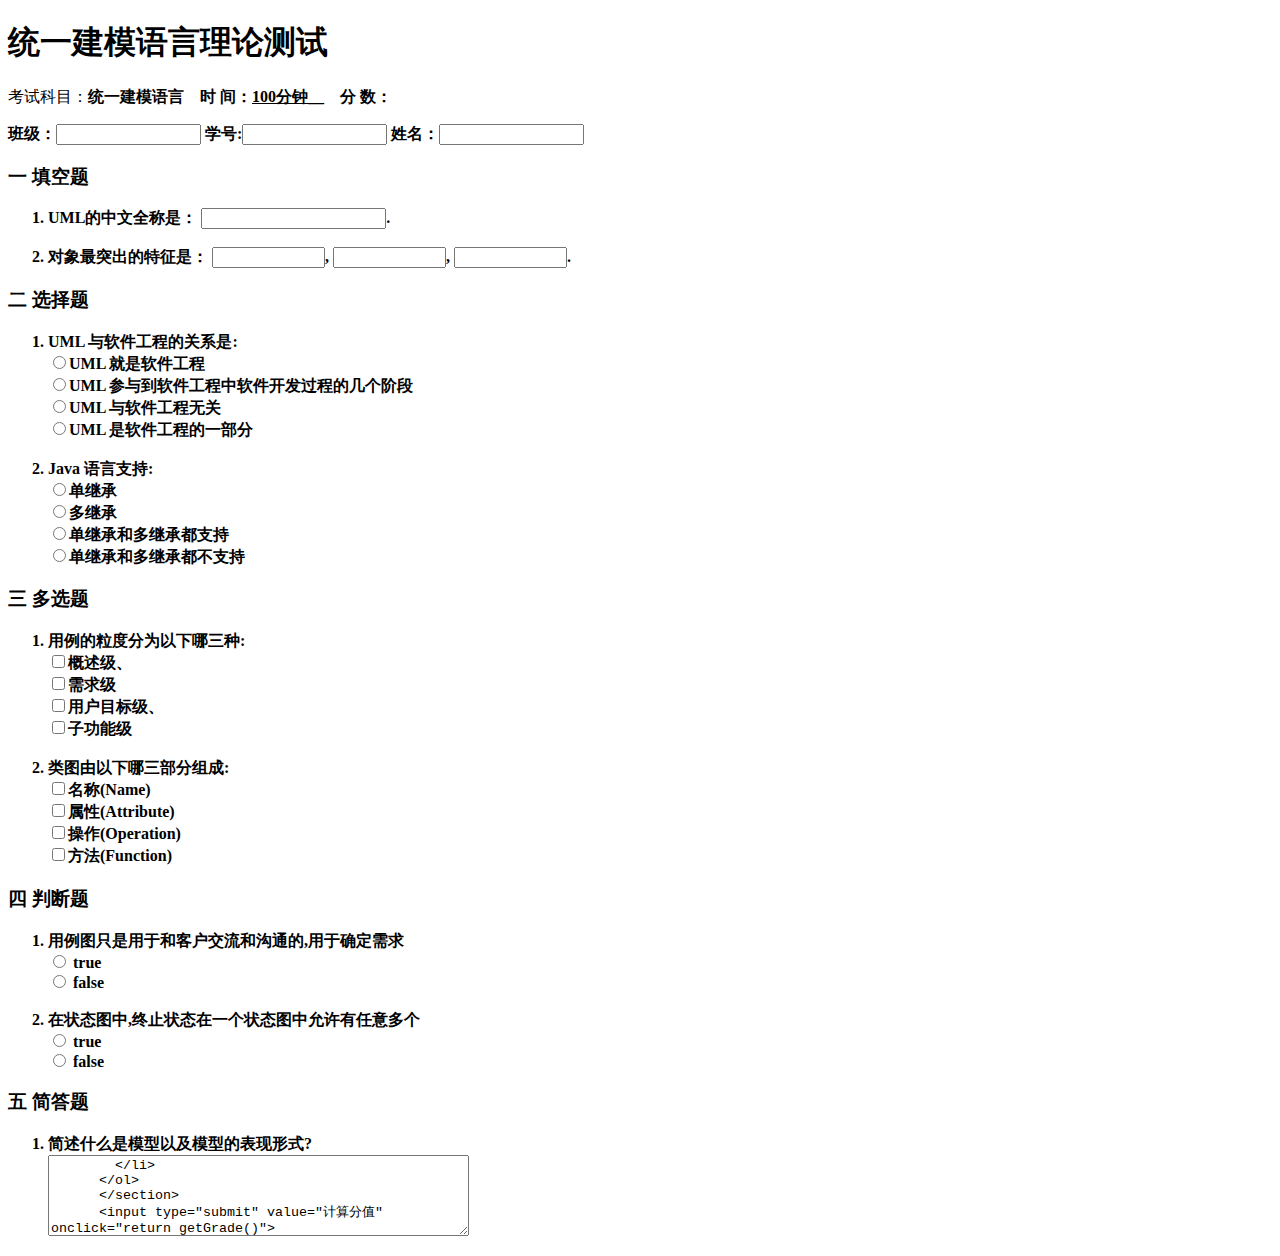
==== examOnLine.html @ 2c77dcbe "update examOnLine.js and beauty .html" ====
<!DOCTYPE html>
<html>
<head>
  <title>yangmingkun</title>
  <meta charset="UTF-8">
  <script type="text/javascript" src="examOnLine.js" ></script>
  <script type="text/javascript" src="lib/lodash-2.4.1/lodash.compat.js"></script>
</head>

<body>
    <form>
    <h1>统一建模语言理论测试</h1>

    <p>
      考试科目：<b>统一建模语言<b>&nbsp;&nbsp;&nbsp;
      时   间：<b><u>100分钟__</u><b>&nbsp;&nbsp;&nbsp;
      分   数：<b id="print" > </b>
    </p>

    班级：<input type="text" id="class" size="15px"/>
    学号:<input type="text" id="id" size="15px"/>
    姓名：<input type="text" id="name" size="15px"/>
      <section>
        <h3><b>一  填空题</b></h3>
        <ol>
          <li>
            UML的中文全称是：
            <input type="text" id="UML"/>.
          </li>
          <br/>
          <li>
            对象最突出的特征是：
            <input type="text" id="object1" size="11px"/>,
            <input type="text" id="object2" size="11px"/>,
            <input type="text" id="object3" size="11px"/>.
          </li>
        </ol>
      </section>

      <section>
        <h3>二 选择题</h3>
        <ol>
          <li>
            UML 与软件工程的关系是:
            <br />
            <input type="radio" name="selete1" value="a" />UML 就是软件工程
            <br />
            <input type="radio" name="selete1" value="b" />UML 参与到软件工程中软件开发过程的几个阶段
            <br />
            <input type="radio" name="selete1" value="c" />UML 与软件工程无关
            <br />
            <input type="radio" name="selete1" value="d" />UML 是软件工程的一部分
            <br />
          </li>
          <br/>
          <li>
            Java 语言支持:
            <br />
            <input type="radio" name="selete2" value="a" />单继承
            <br />
            <input type="radio" name="selete2" value="b" />多继承
            <br />
            <input type="radio" name="selete2" value="c" />单继承和多继承都支持
            <br />
            <input type="radio" name="selete2" value="d" />单继承和多继承都不支持
            <br />
          </li>
        </ol>
      </section>

      <section>
        <h3>三 多选题</h3>
        <ol>
          <li>
            用例的粒度分为以下哪三种:
            <br />
            <input type="checkbox" name="duoselete1" value="a" />概述级、
            <br />
            <input type="checkbox" name="duoselete1" value="b"/>需求级
            <br />
            <input type="checkbox" name="duoselete1" value="c"/>用户目标级、
            <br />
            <input type="checkbox" name="duoselete1" value="d"/>子功能级
            <br />
          </li>
          <br/>
          <li>
            类图由以下哪三部分组成:
            <br />
            <input type="checkbox" name="duoselete2" value="a"/>名称(Name)
            <br />
            <input type="checkbox" name="duoselete2" value="b"/>属性(Attribute)
            <br />
            <input type="checkbox" name="duoselete2" value="c"/>操作(Operation)
            <br />
            <input type="checkbox" name="duoselete2" value="d"/>方法(Function)
            <br />
          </li>
        </ol>
      </section>

      <section>
        <h3><b>四 判断题</b></h3>
        <ol>
          <li>
            用例图只是用于和客户交流和沟通的,用于确定需求
            <br />
            <input type="radio" name="judge1" value="true" /> true
            <br />
            <input type="radio" name="judge1" value="false" /> false
            <br />
          </li>
          <br/>
          <li>
            在状态图中,终止状态在一个状态图中允许有任意多个
            <br />
            <input type="radio" name="judge2" value="true" /> true
            <br />
            <input type="radio" name="judge2" value="false" /> false
          </li>
        </ol>
      </section>

      <section>
      <h3><b>五 简答题</b></h3>
      <ol>
        <li>
          简述什么是模型以及模型的表现形式?
          <br />
          <textarea id="ask" cols="50" rows="5" />
        </li>
      </ol>
      </section>
      <input type="submit" value="计算分值" onclick="return getGrade()">
    </form>
  </body>
</html>
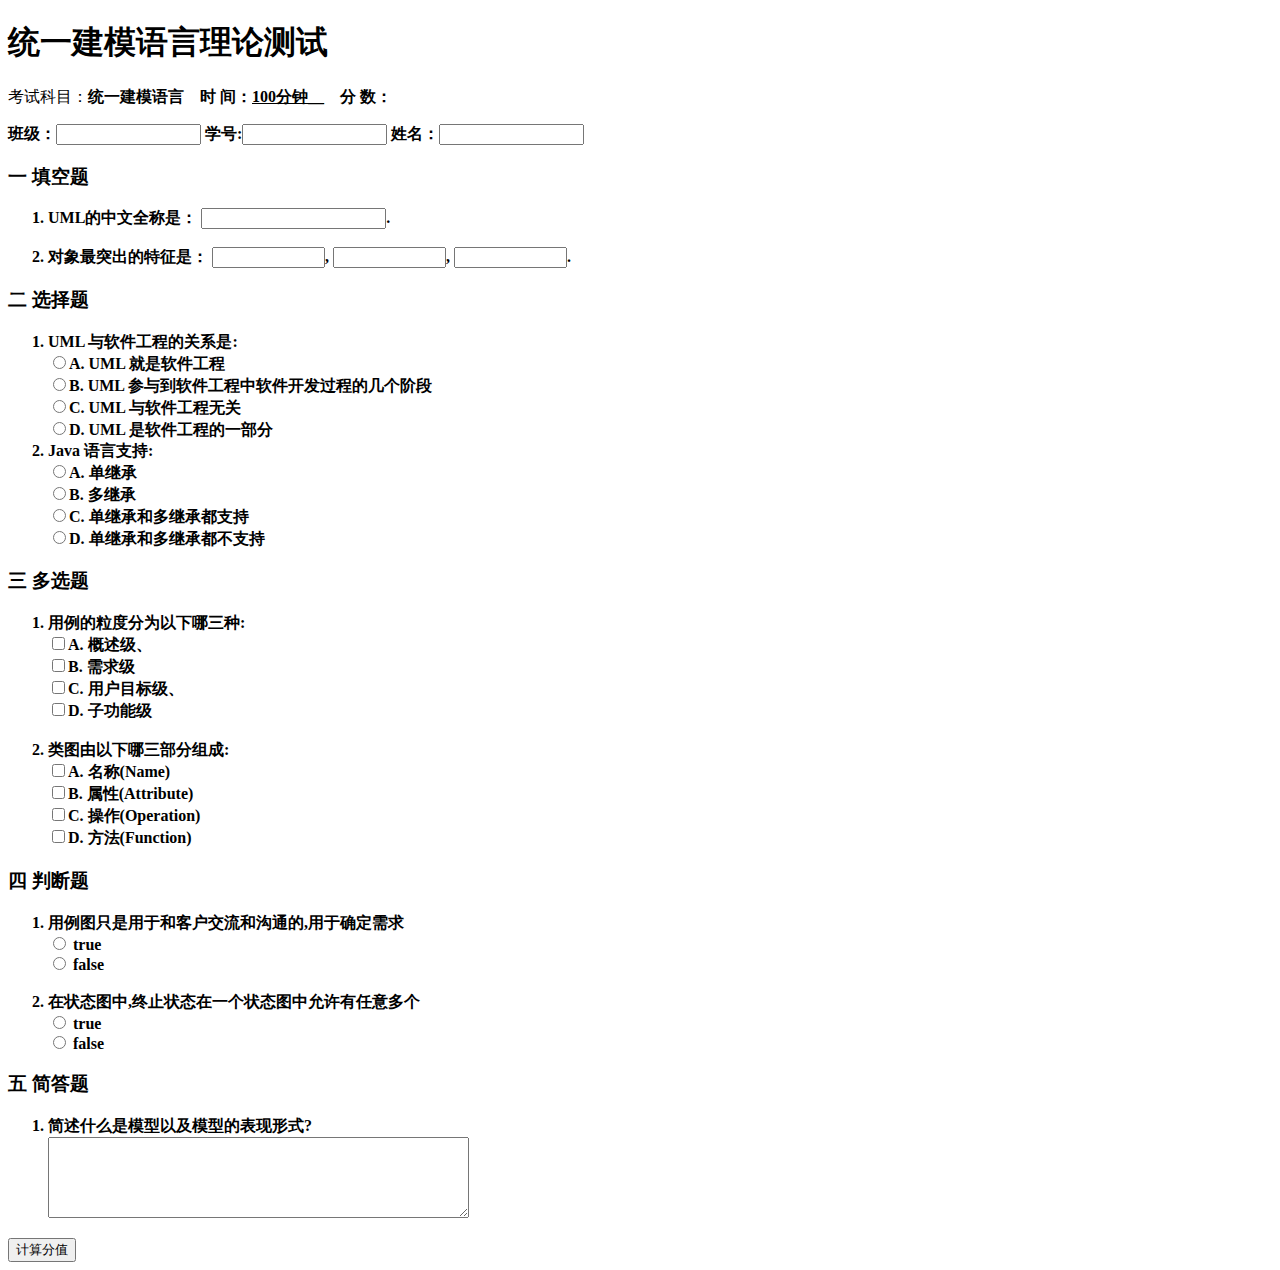
==== commit a3f7560e: "create object and acount.js" ====
--- a/examOnLine.html
+++ b/examOnLine.html
@@ -3,8 +3,14 @@
 <head>
   <title>yangmingkun</title>
   <meta charset="UTF-8">
-  <script type="text/javascript" src="examOnLine.js" ></script>
   <script type="text/javascript" src="lib/lodash-2.4.1/lodash.compat.js"></script>
+  <script type="text/javascript" src="StandardAnwser/fixtures.js"></script>
+  <script type="text/javascript" src="modle/questions.js"></script>
+  <script type="text/javascript" src="modle/select_anwser_score.js"></script>
+  <script type="text/javascript" src="modle/judge_anwser_score.js"></script>
+  <script type="text/javascript" src="modle/moreSelect_anwser_score.js"></script>
+  <script type="text/javascript" src="acount.js"></script>
+
 </head>
 
 <body>
@@ -43,26 +49,24 @@
           <li>
             UML 与软件工程的关系是:
             <br />
-            <input type="radio" name="selete1" value="a" />UML 就是软件工程
+            <input type="radio" name="selete1" value="a" />A. UML 就是软件工程
             <br />
-            <input type="radio" name="selete1" value="b" />UML 参与到软件工程中软件开发过程的几个阶段
+            <input type="radio" name="selete1" value="b" />B. UML 参与到软件工程中软件开发过程的几个阶段
             <br />
-            <input type="radio" name="selete1" value="c" />UML 与软件工程无关
+            <input type="radio" name="selete1" value="c" />C. UML 与软件工程无关
             <br />
-            <input type="radio" name="selete1" value="d" />UML 是软件工程的一部分
-            <br />
+            <input type="radio" name="selete1" value="d" />D. UML 是软件工程的一部分
           </li>
-          <br/>
           <li>
             Java 语言支持:
             <br />
-            <input type="radio" name="selete2" value="a" />单继承
+            <input type="radio" name="selete2" value="a" />A. 单继承
             <br />
-            <input type="radio" name="selete2" value="b" />多继承
+            <input type="radio" name="selete2" value="b" />B. 多继承
             <br />
-            <input type="radio" name="selete2" value="c" />单继承和多继承都支持
+            <input type="radio" name="selete2" value="c" />C. 单继承和多继承都支持
             <br />
-            <input type="radio" name="selete2" value="d" />单继承和多继承都不支持
+            <input type="radio" name="selete2" value="d" />D. 单继承和多继承都不支持
             <br />
           </li>
         </ol>
@@ -74,26 +78,26 @@
           <li>
             用例的粒度分为以下哪三种:
             <br />
-            <input type="checkbox" name="duoselete1" value="a" />概述级、
+            <input type="checkbox" name="duoselete1" value="a"/>A. 概述级、
             <br />
-            <input type="checkbox" name="duoselete1" value="b"/>需求级
+            <input type="checkbox" name="duoselete1" value="b"/>B. 需求级
             <br />
-            <input type="checkbox" name="duoselete1" value="c"/>用户目标级、
+            <input type="checkbox" name="duoselete1" value="c"/>C. 用户目标级、
             <br />
-            <input type="checkbox" name="duoselete1" value="d"/>子功能级
+            <input type="checkbox" name="duoselete1" value="d"/>D. 子功能级
             <br />
           </li>
           <br/>
           <li>
             类图由以下哪三部分组成:
             <br />
-            <input type="checkbox" name="duoselete2" value="a"/>名称(Name)
+            <input type="checkbox" name="duoselete2" value="a"/>A. 名称(Name)
             <br />
-            <input type="checkbox" name="duoselete2" value="b"/>属性(Attribute)
+            <input type="checkbox" name="duoselete2" value="b"/>B. 属性(Attribute)
             <br />
-            <input type="checkbox" name="duoselete2" value="c"/>操作(Operation)
+            <input type="checkbox" name="duoselete2" value="c"/>C. 操作(Operation)
             <br />
-            <input type="checkbox" name="duoselete2" value="d"/>方法(Function)
+            <input type="checkbox" name="duoselete2" value="d"/>D. 方法(Function)
             <br />
           </li>
         </ol>
@@ -127,11 +131,11 @@
         <li>
           简述什么是模型以及模型的表现形式?
           <br />
-          <textarea id="ask" cols="50" rows="5" />
+          <textarea id="ask" cols="50" rows="5" /></textarea>
         </li>
       </ol>
       </section>
-      <input type="submit" value="计算分值" onclick="return getGrade()">
     </form>
+    <input type="button" value="计算分值" onclick="acount()" />
   </body>
 </html>
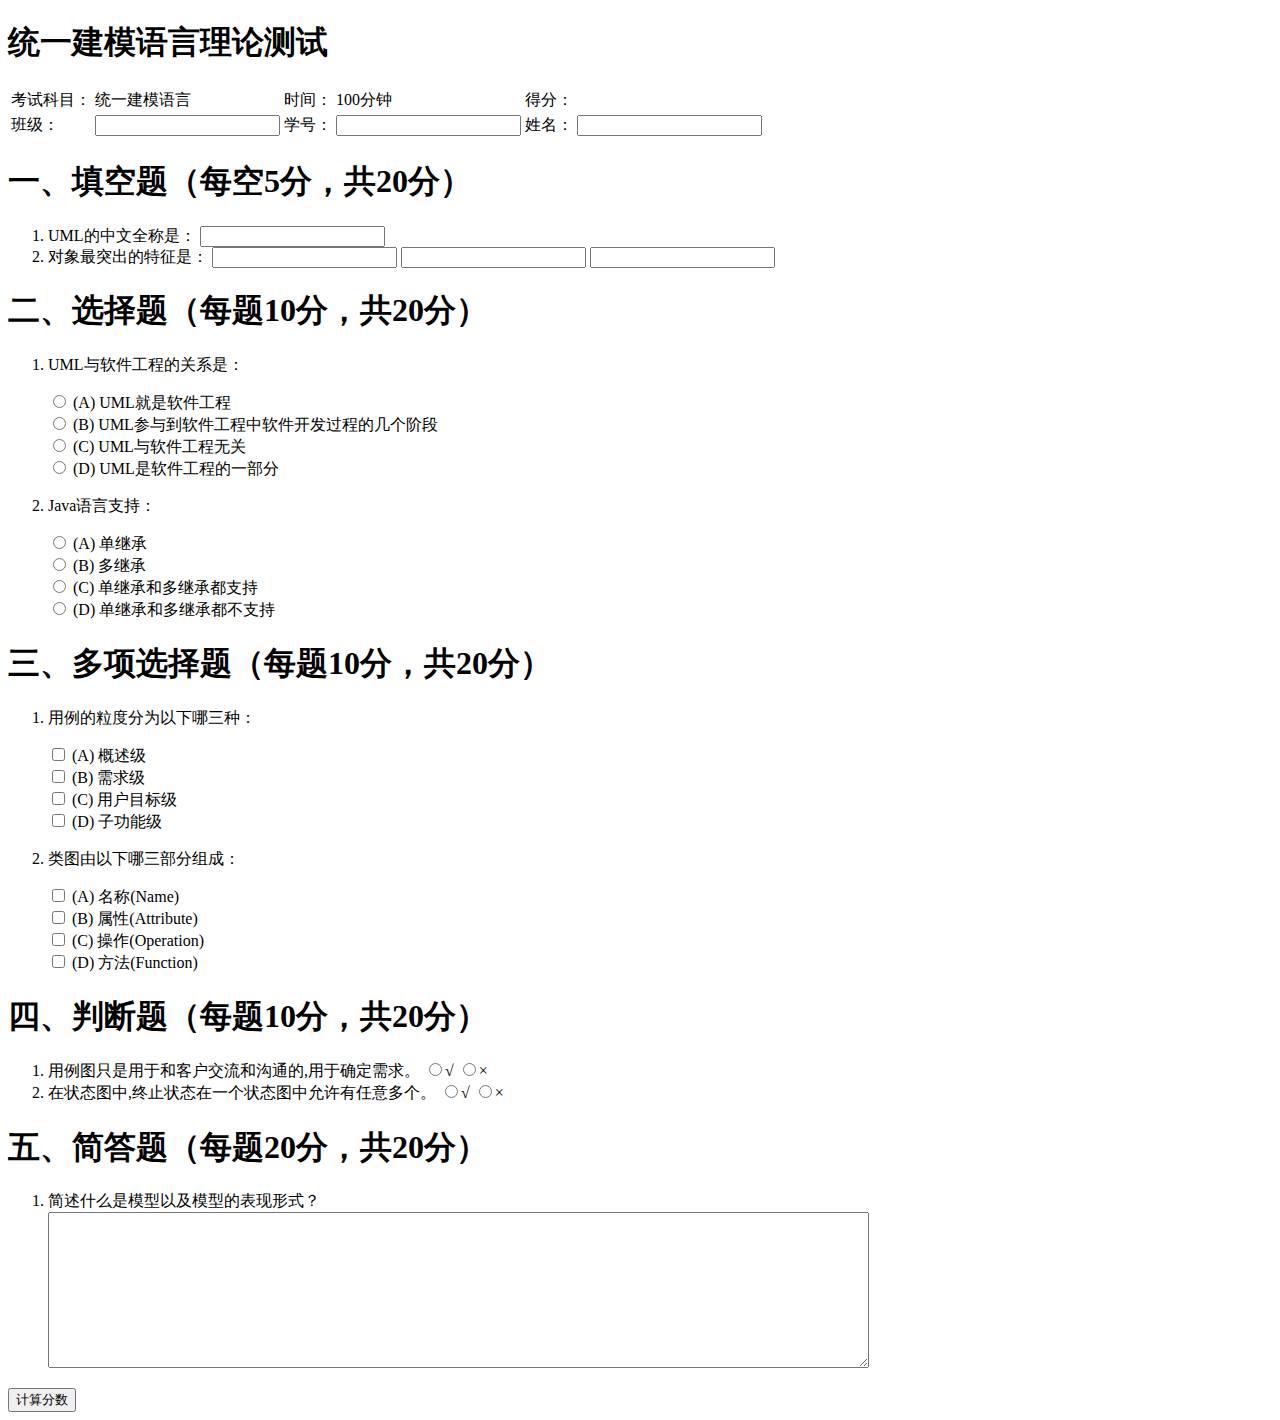
==== commit c2b3d674: "update unable or erorr name and add getAount.js" ====
--- a/examOnLine.html
+++ b/examOnLine.html
@@ -4,138 +4,192 @@
   <title>yangmingkun</title>
   <meta charset="UTF-8">
   <script type="text/javascript" src="lib/lodash-2.4.1/lodash.compat.js"></script>
-  <script type="text/javascript" src="StandardAnwser/fixtures.js"></script>
+  <script type="text/javascript" src="StandardAnwser/standard_anwser.js"></script>
   <script type="text/javascript" src="modle/questions.js"></script>
   <script type="text/javascript" src="modle/select_anwser_score.js"></script>
   <script type="text/javascript" src="modle/judge_anwser_score.js"></script>
   <script type="text/javascript" src="modle/moreSelect_anwser_score.js"></script>
+  <script type="text/javascript" src="modle/fill_anwser_score.js"></script>
+  <script type="text/javascript" src="modle/short_anwser_score.js"></script>
   <script type="text/javascript" src="acount.js"></script>
 
 </head>
 
 <body>
-    <form>
-    <h1>统一建模语言理论测试</h1>
+  <form action="#" method="post" autocomplete="off">
+    <header>
+      <h1>统一建模语言理论测试</h1>
+      <table>
+        <tr>
+          <td>考试科目：</td>
+          <td>统一建模语言</td>
+          <td>时间：</td>
+          <td>100分钟</td>
+          <td>得分：<span id="totalScore"></span></td>
+          <td></td>
+        </tr>
+        <tr>
+          <td><label for="className">班级：</label></td>
+          <td><input type="text" id="className" name="className"></td>
+          <td><label for="studentNumber">学号：</label></td>
+          <td><input type="text" id="studentNumber" name="studentNumber"></td>
+          <td><label for="studentName">姓名：</label></td>
+          <td><input type="text" id="studentName" name="studentName"></td>
+        </tr>
+      </table>
+    </header>
 
-    <p>
-      考试科目：<b>统一建模语言<b>&nbsp;&nbsp;&nbsp;
-      时   间：<b><u>100分钟__</u><b>&nbsp;&nbsp;&nbsp;
-      分   数：<b id="print" > </b>
-    </p>
+    <section>
+      <header>
+        <h1>一、填空题（每空5分，共20分）</h1>
+      </header>
+      <ol>
+        <li>
+          <label>
+            UML的中文全称是：
+            <input type="text" id="fill_in_1_0" name="fill_in_1">
+          </label>
+        </li>
+        <li>
+          <label for="fill_in_2_0">对象最突出的特征是：</label>
+          <input type="text" id="fill_in_2_0" name="fill_in_2">
+          <input type="text" id="fill_in_2_1" name="fill_in_2">
+          <input type="text" id="fill_in_2_2" name="fill_in_2">
+        </li>
+      </ol>
+    </section>
 
-    班级：<input type="text" id="class" size="15px"/>
-    学号:<input type="text" id="id" size="15px"/>
-    姓名：<input type="text" id="name" size="15px"/>
+    <section>
+      <header>
+        <h1>二、选择题（每题10分，共20分）</h1>
+      </header>
+      <ol>
+        <li>
+          <p>UML与软件工程的关系是：</p>
+          <label>
+            <input type="radio" id="choice_1_0" name="choice_1" value="A">
+            (A)&nbsp;UML就是软件工程
+          </label><br>
+          <label>
+          <input type="radio" id="choice_1_1" name="choice_1" value="B">
+            (B)&nbsp;UML参与到软件工程中软件开发过程的几个阶段
+          </label><br>
+          <label>
+            <input type="radio" id="choice_1_2" name="choice_1" value="C">
+              (C)&nbsp;UML与软件工程无关
+          </label><br>
+          <label>
+            <input type="radio" id="choice_1_3" name="choice_1" value="D">
+              (D)&nbsp;UML是软件工程的一部分
+          </label>
+        </li>
+        <li>
+            <p>Java语言支持：</p>
+          <label>
+            <input type="radio" id="choice_2_0" name="choice_2" value="A">
+              (A)&nbsp;单继承
+          </label><br>
+          <label>
+            <input type="radio" id="choice_2_1" name="choice_2" value="B">
+              (B)&nbsp;多继承
+          </label><br>
+          <label>
+            <input type="radio" id="choice_2_2" name="choice_2" value="C">
+              (C)&nbsp;单继承和多继承都支持
+          </label><br>
+          <label>
+              <input type="radio" id="choice_2_3" name="choice_2" value="D">
+              (D)&nbsp;单继承和多继承都不支持
+          </label>
+        </li>
+      </ol>
+    </section>
+
       <section>
-        <h3><b>一  填空题</b></h3>
+        <header>
+          <h1>三、多项选择题（每题10分，共20分）</h1>
+        </header>
         <ol>
           <li>
-            UML的中文全称是：
-            <input type="text" id="UML"/>.
+            <p>用例的粒度分为以下哪三种：</p>
+            <label>
+              <input type="checkbox" id="multiple_choice_1_0" name="multiple_choice_1" value="A">
+              (A)&nbsp;概述级
+            </label><br>
+            <label>
+              <input type="checkbox" id="multiple_choice_1_1" name="multiple_choice_1" value="B">
+              (B)&nbsp;需求级
+            </label><br>
+            <label>
+              <input type="checkbox" id="multiple_choice_1_2" name="multiple_choice_1" value="C">
+              (C)&nbsp;用户目标级
+            </label><br>
+            <label>
+              <input type="checkbox" id="multiple_choice_1_3" name="multiple_choice_1" value="D">
+              (D)&nbsp;子功能级
+            </label>
           </li>
-          <br/>
           <li>
-            对象最突出的特征是：
-            <input type="text" id="object1" size="11px"/>,
-            <input type="text" id="object2" size="11px"/>,
-            <input type="text" id="object3" size="11px"/>.
+            <p>类图由以下哪三部分组成：</p>
+            <label>
+              <input type="checkbox" id="multiple_choice_2_0" name="multiple_choice_2" value="A">
+              (A)&nbsp;名称(Name)
+            </label><br>
+            <label>
+              <input type="checkbox" id="multiple_choice_2_1" name="multiple_choice_2" value="B">
+              (B)&nbsp;属性(Attribute)
+            </label><br>
+            <label>
+              <input type="checkbox" id="multiple_choice_2_2" name="multiple_choice_2" value="C">
+              (C)&nbsp;操作(Operation)
+            </label><br>
+            <label>
+              <input type="checkbox" id="multiple_choice_2_3" name="multiple_choice_2" value="D">
+              (D)&nbsp;方法(Function)
+            </label>
           </li>
         </ol>
       </section>
 
       <section>
-        <h3>二 选择题</h3>
+        <header>
+          <h1>四、判断题（每题10分，共20分）</h1>
+        </header>
         <ol>
           <li>
-            UML 与软件工程的关系是:
-            <br />
-            <input type="radio" name="selete1" value="a" />A. UML 就是软件工程
-            <br />
-            <input type="radio" name="selete1" value="b" />B. UML 参与到软件工程中软件开发过程的几个阶段
-            <br />
-            <input type="radio" name="selete1" value="c" />C. UML 与软件工程无关
-            <br />
-            <input type="radio" name="selete1" value="d" />D. UML 是软件工程的一部分
+            <label>
+              用例图只是用于和客户交流和沟通的,用于确定需求。
+            </label>
+            <input type="radio" id="true_false_1_0" name="true_false_1" value="V">√
+            <input type="radio" id="true_false_1_1" name="true_false_1" value="X">×
           </li>
           <li>
-            Java 语言支持:
-            <br />
-            <input type="radio" name="selete2" value="a" />A. 单继承
-            <br />
-            <input type="radio" name="selete2" value="b" />B. 多继承
-            <br />
-            <input type="radio" name="selete2" value="c" />C. 单继承和多继承都支持
-            <br />
-            <input type="radio" name="selete2" value="d" />D. 单继承和多继承都不支持
-            <br />
+            <label>
+              在状态图中,终止状态在一个状态图中允许有任意多个。
+            </label>
+            <input type="radio" id="true_false_2_0" name="true_false_2" value="V">√
+            <input type="radio" id="true_false_2_1" name="true_false_2" value="X">×
           </li>
         </ol>
       </section>
 
       <section>
-        <h3>三 多选题</h3>
+        <header>
+          <h1>五、简答题（每题20分，共20分）</h1>
+        </header>
         <ol>
           <li>
-            用例的粒度分为以下哪三种:
-            <br />
-            <input type="checkbox" name="duoselete1" value="a"/>A. 概述级、
-            <br />
-            <input type="checkbox" name="duoselete1" value="b"/>B. 需求级
-            <br />
-            <input type="checkbox" name="duoselete1" value="c"/>C. 用户目标级、
-            <br />
-            <input type="checkbox" name="duoselete1" value="d"/>D. 子功能级
-            <br />
-          </li>
-          <br/>
-          <li>
-            类图由以下哪三部分组成:
-            <br />
-            <input type="checkbox" name="duoselete2" value="a"/>A. 名称(Name)
-            <br />
-            <input type="checkbox" name="duoselete2" value="b"/>B. 属性(Attribute)
-            <br />
-            <input type="checkbox" name="duoselete2" value="c"/>C. 操作(Operation)
-            <br />
-            <input type="checkbox" name="duoselete2" value="d"/>D. 方法(Function)
-            <br />
+            <label>
+              简述什么是模型以及模型的表现形式？<br>
+              <textarea id="short_answer_1" name="short_answer_1" rows="10" cols="100"></textarea>
+            </label>
           </li>
         </ol>
       </section>
 
-      <section>
-        <h3><b>四 判断题</b></h3>
-        <ol>
-          <li>
-            用例图只是用于和客户交流和沟通的,用于确定需求
-            <br />
-            <input type="radio" name="judge1" value="true" /> true
-            <br />
-            <input type="radio" name="judge1" value="false" /> false
-            <br />
-          </li>
-          <br/>
-          <li>
-            在状态图中,终止状态在一个状态图中允许有任意多个
-            <br />
-            <input type="radio" name="judge2" value="true" /> true
-            <br />
-            <input type="radio" name="judge2" value="false" /> false
-          </li>
-        </ol>
-      </section>
-
-      <section>
-      <h3><b>五 简答题</b></h3>
-      <ol>
-        <li>
-          简述什么是模型以及模型的表现形式?
-          <br />
-          <textarea id="ask" cols="50" rows="5" /></textarea>
-        </li>
-      </ol>
-      </section>
-    </form>
-    <input type="button" value="计算分值" onclick="acount()" />
-  </body>
+      <footer>
+        <input type="submit" value="计算分数" onclick="return getAcount()">
+      </footer>
+  </form>
+</body>
 </html>
